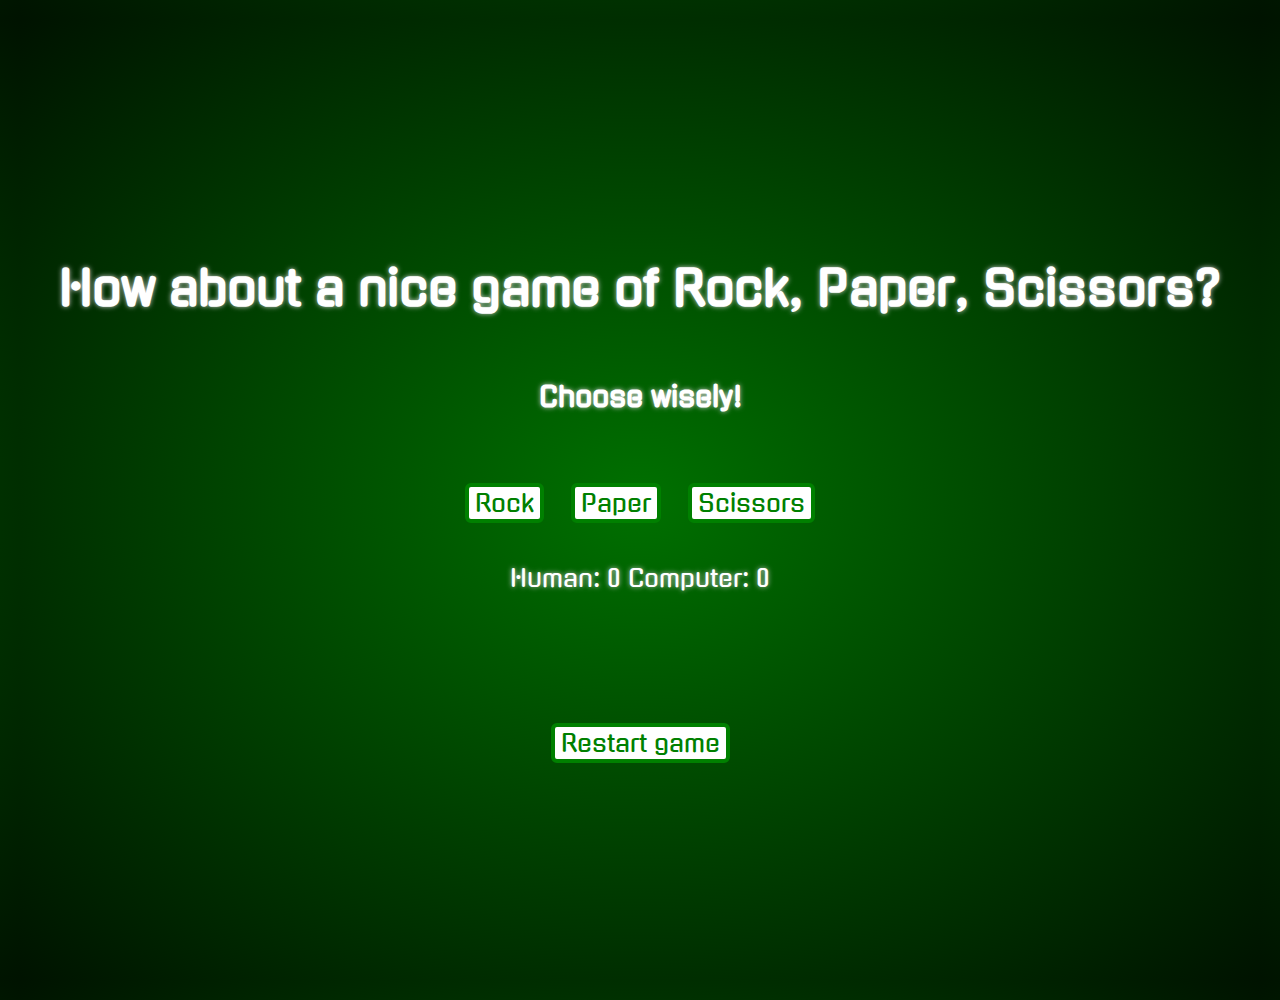
==== index.html @ 5ceb2de5 "Rename rps.html to index.html" ====
<!DOCTYPE html>
<html lang="en">

<head>
    <meta charset="UTF-8">
    <meta http-equiv="X-UA-Compatible" content="IE=edge">
    <meta name="viewport" content="width=device-width, initial-scale=1.0">
    <title>Document</title>
    <script src="./script.js" defer></script>
    <link rel="stylesheet" href="styles.css">
    <link rel="preconnect" href="https://fonts.googleapis.com">
    <link rel="preconnect" href="https://fonts.gstatic.com" crossorigin>
    <link href="https://fonts.googleapis.com/css2?family=Gugi&display=swap" rel="stylesheet">
</head>

<body>
    <h1>How about a nice game of Rock, Paper, Scissors?</h1>
    <h3>Choose wisely!</h3>

    <div id="buttonsContainer">
        <button id="rock">Rock</button>
        <button id="paper">Paper</button>
        <button id="scissors">Scissors</button>
    </div>

   <div id="scoreAndResultsContainer">
           <div id="scoreBoard"></div>
    <div id="lastResult"></div>
    </div>
    <div id="bottom"><button id="restartButton">Restart game</button></div>

</body>

</html>
---- styles.css ----
body {
    background-color: black;
    background-image: radial-gradient(rgba(0, 150, 0, 0.75), black 120%);
    height: 100vh;
    font-family: 'Gugi', monospace;
    font-size: 24px;
    display: flex;
    justify-content: center;
    flex-direction: column;
    text-align: center;
    margin: 30px;
    justify-content: center;
}

html {
    text-shadow: 0 0 5px #C8C8C8;
    color: white;
    margin: 20px;
}

#scoreAndResultsContainer {
    height: 150px;
}

#buttonsContainer {
     margin: 30px;
    
}



button {
    border: 4px solid green;
    font-family: 'Gugi', monospace;
    background-color: white;
    font-size: 24px;
    color: green;
    border-radius: 6px;
    margin: 10px;
    
}
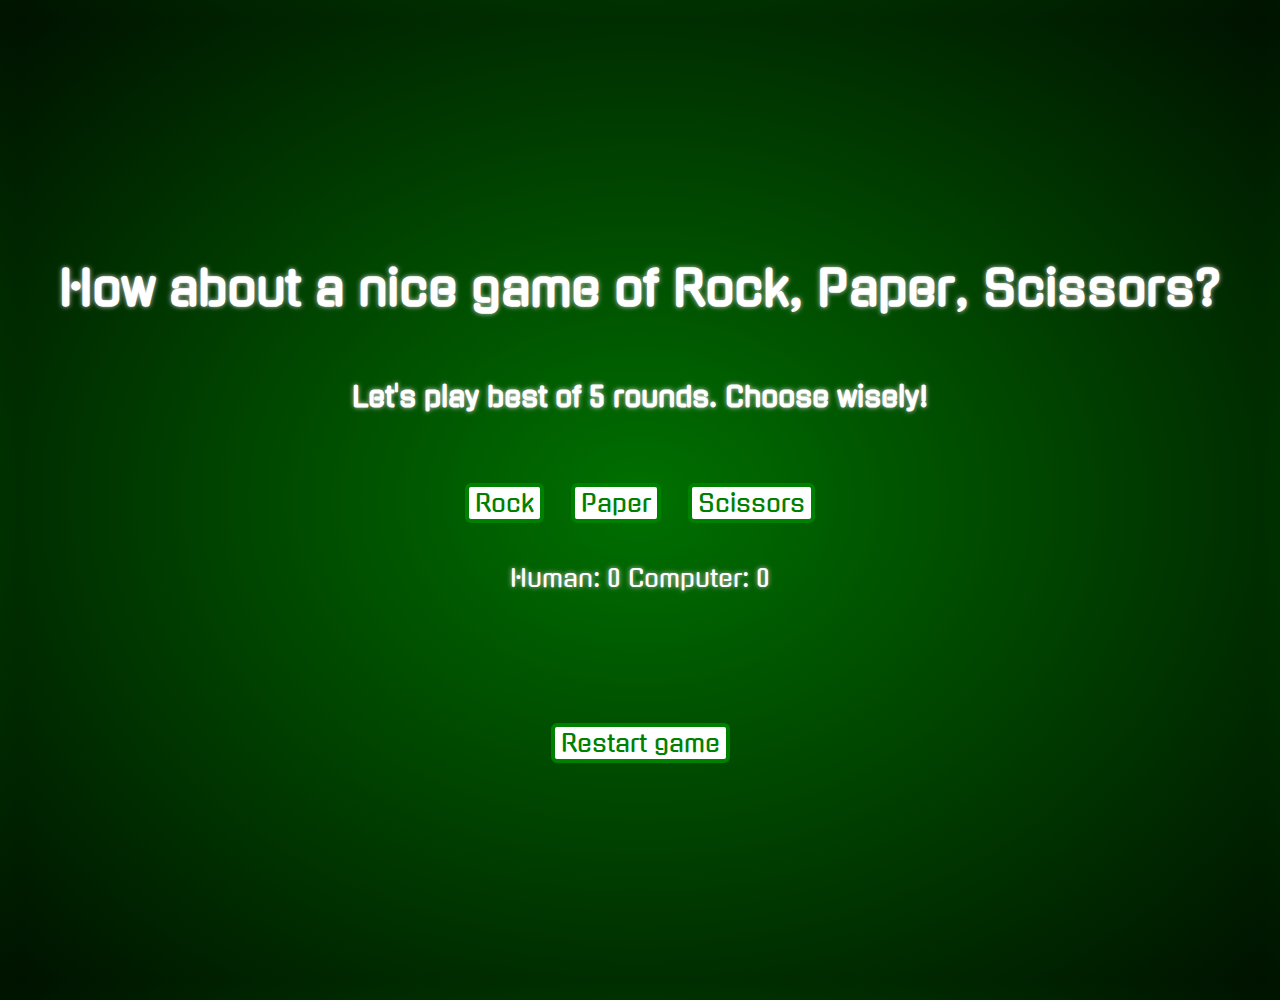
==== commit 9760a804: "Change h3 text to show how many rounds" ====
--- a/index.html
+++ b/index.html
@@ -15,7 +15,7 @@
 
 <body>
     <h1>How about a nice game of Rock, Paper, Scissors?</h1>
-    <h3>Choose wisely!</h3>
+    <h3>Let's play best of 5 rounds. Choose wisely!</h3>
 
     <div id="buttonsContainer">
         <button id="rock">Rock</button>
